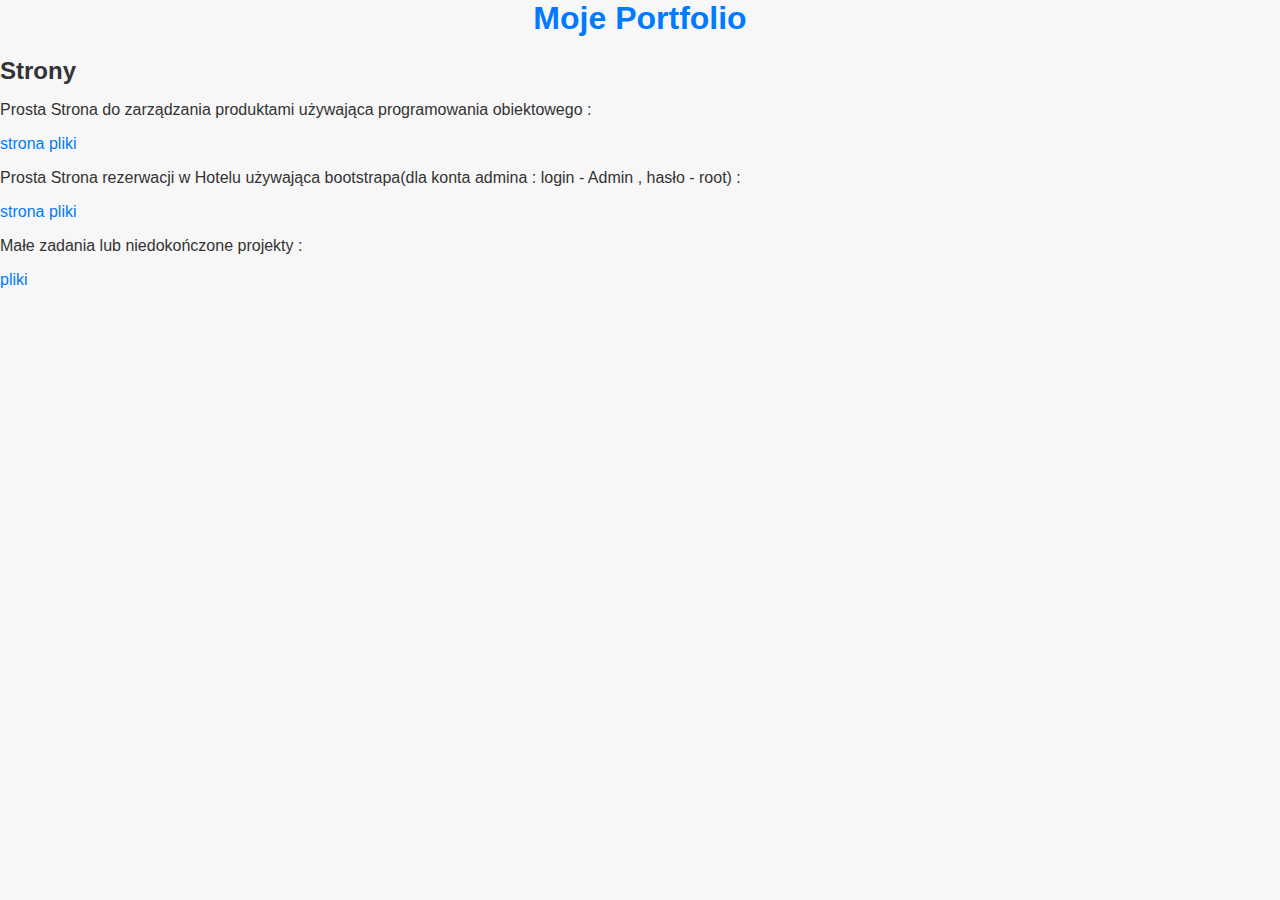
==== docs/index.html @ 1ae71fed "Update index.html" ====
<!DOCTYPE html>
<html>
<head>
  <title>Moje Portfolio</title>
  <link rel="stylesheet" type="text/css" href="style.css">
</head>
<body>
  <h1>Moje Portfolio</h1>
  
  <h2>Strony</h2>
  <ul>
    <li><p>Prosta Strona do zarządzania produktami używająca programowania obiektowego : </p><a href="https://sebastiansobol.000webhostapp.com">strona</a> <a href="https://github.com/Seiji6265/ScandiwebTest">pliki</a></li>
    <li><p>Prosta Strona rezerwacji w Hotelu używająca bootstrapa(dla konta admina :  login - Admin , hasło - root) : </p><a href="https://seijihotel.000webhostapp.com">strona</a> <a href="https://github.com/Seiji6265/SeijiHotel">pliki</a></li>
    <li><p>Małe zadania lub niedokończone projekty : </p><a href="https://github.com/Seiji6265/ProsteZadania">pliki</a></li>
  </ul>
  
</body>
</html>
---- docs/style.css ----
body, h1, h2, ul, li, a {
  margin: 0;
  padding: 0;
}
body {
  font-family: Arial, sans-serif;
  background-color: #f7f7f7;
  color: #333;
}

.container {
  max-width: 960px;
  margin: 0 auto;
  padding: 20px;
}

h1 {
  font-size: 32px;
  margin-bottom: 20px;
  text-align: center;
  color: #007bff;
}

h2 {
  font-size: 24px;
  margin-bottom: 15px;
}

ul {
  list-style-type: none;
  margin-bottom: 20px;
}

li {
  margin-bottom: 10px;
}

a {
  color: #007bff;
  text-decoration: none;
}

a:hover {
  text-decoration: underline;
}
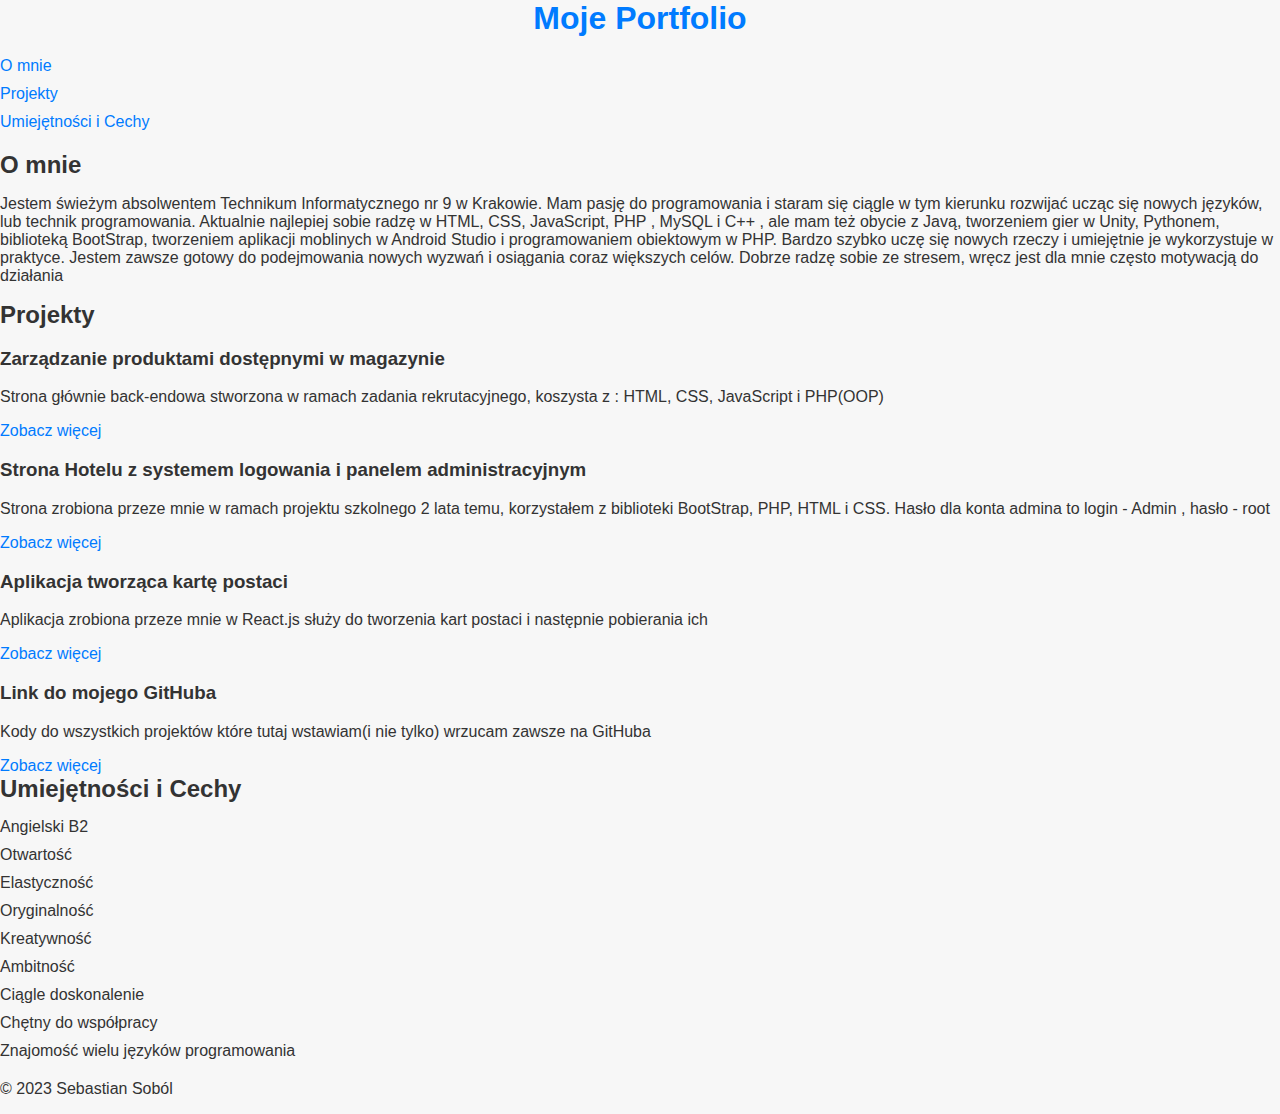
==== commit 174b9092: "Create index.html" ====
--- a/docs/index.html
+++ b/docs/index.html
@@ -1,18 +1,69 @@
 <!DOCTYPE html>
-<html>
+<html lang="pl">
 <head>
-  <title>Moje Portfolio</title>
-  <link rel="stylesheet" type="text/css" href="style.css">
+    <meta charset="UTF-8">
+    <meta name="viewport" content="width=device-width, initial-scale=1.0">
+    <title>Moje Portfolio</title>
+    <link rel="stylesheet" type="text/css" href="style.css">
 </head>
 <body>
-  <h1>Moje Portfolio</h1>
-  
-  <h2>Strony</h2>
-  <ul>
-    <li><p>Prosta Strona do zarządzania produktami używająca programowania obiektowego : </p><a href="https://sebastiansobol.000webhostapp.com">strona</a> <a href="https://github.com/Seiji6265/ScandiwebTest">pliki</a></li>
-    <li><p>Prosta Strona rezerwacji w Hotelu używająca bootstrapa(dla konta admina :  login - Admin , hasło - root) : </p><a href="https://seijihotel.000webhostapp.com">strona</a> <a href="https://github.com/Seiji6265/SeijiHotel">pliki</a></li>
-    <li><p>Małe zadania lub niedokończone projekty : </p><a href="https://github.com/Seiji6265/ProsteZadania">pliki</a></li>
-  </ul>
-  
+  <header>
+    <h1>Moje Portfolio</h1>
+    <nav>
+      <ul>
+        <li><a href="#about">O mnie</a></li>
+        <li><a href="#projects">Projekty</a></li>
+        <li><a href="#skills">Umiejętności i Cechy</a></li>
+      </ul>
+    </nav>
+  </header>
+
+  <section id="about">
+    <h2>O mnie</h2>
+    <p>Jestem świeżym absolwentem Technikum Informatycznego nr 9 w Krakowie. Mam pasję do programowania i staram się ciągle w tym kierunku rozwijać ucząc się nowych języków, lub technik programowania. Aktualnie najlepiej sobie radzę w HTML, CSS, JavaScript, PHP , MySQL i
+        C++ , ale mam też obycie z Javą, tworzeniem gier w Unity, Pythonem, biblioteką BootStrap, tworzeniem aplikacji moblinych w Android Studio i programowaniem obiektowym w PHP. Bardzo szybko uczę się nowych rzeczy i umiejętnie je wykorzystuje w praktyce. Jestem zawsze gotowy do podejmowania nowych wyzwań i osiągania coraz
+        większych celów. Dobrze radzę sobie ze stresem, wręcz jest dla mnie często motywacją do działania</p>
+  </section>
+
+  <section id="projects">
+    <h2>Projekty</h2>
+    <div class="project">
+      <h3>Zarządzanie produktami dostępnymi w magazynie</h3>
+      <p>Strona głównie back-endowa stworzona w ramach zadania rekrutacyjnego, koszysta z : HTML, CSS, JavaScript i PHP(OOP)</p>
+      <a href="https://sebastiansobol.000webhostapp.com">Zobacz więcej</a>
+    </div>
+    <div class="project">
+        <h3>Strona Hotelu z systemem logowania i panelem administracyjnym</h3>
+        <p>Strona zrobiona przeze mnie w ramach projektu szkolnego 2 lata temu, korzystałem z biblioteki BootStrap, PHP, HTML i CSS. Hasło dla konta admina to login - Admin , hasło - root</p>
+        <a href="https://seijihotel.000webhostapp.com">Zobacz więcej</a>
+    </div>
+    <div class="project">
+        <h3>Aplikacja tworząca kartę postaci</h3>
+        <p>Aplikacja zrobiona przeze mnie w React.js służy do tworzenia kart postaci i następnie pobierania ich</p>
+        <a href="https://seiji6265.github.io/ReactApp/">Zobacz więcej</a>
+    </div>
+    <div class="project">
+        <h3>Link do mojego GitHuba</h3>
+        <p>Kody do wszystkich projektów które tutaj wstawiam(i nie tylko) wrzucam zawsze na GitHuba</p>
+        <a href="https://github.com/Seiji6265">Zobacz więcej</a>
+    </div>
+  </section>
+  <section id="skills">
+    <h2>Umiejętności i Cechy</h2>
+    <ul>
+      <li>Angielski B2</li>
+      <li>Otwartość</li>
+      <li>Elastyczność</li>
+      <li>Oryginalność</li>
+      <li>Kreatywność</li>
+      <li>Ambitność</li>
+      <li>Ciągle doskonalenie</li>
+      <li>Chętny do współpracy</li>
+      <li>Znajomość wielu języków programowania</li>
+    </ul>
+  </section>
+  <footer>
+    <p>© 2023 Sebastian Soból</p>
+  </footer>
 </body>
 </html>
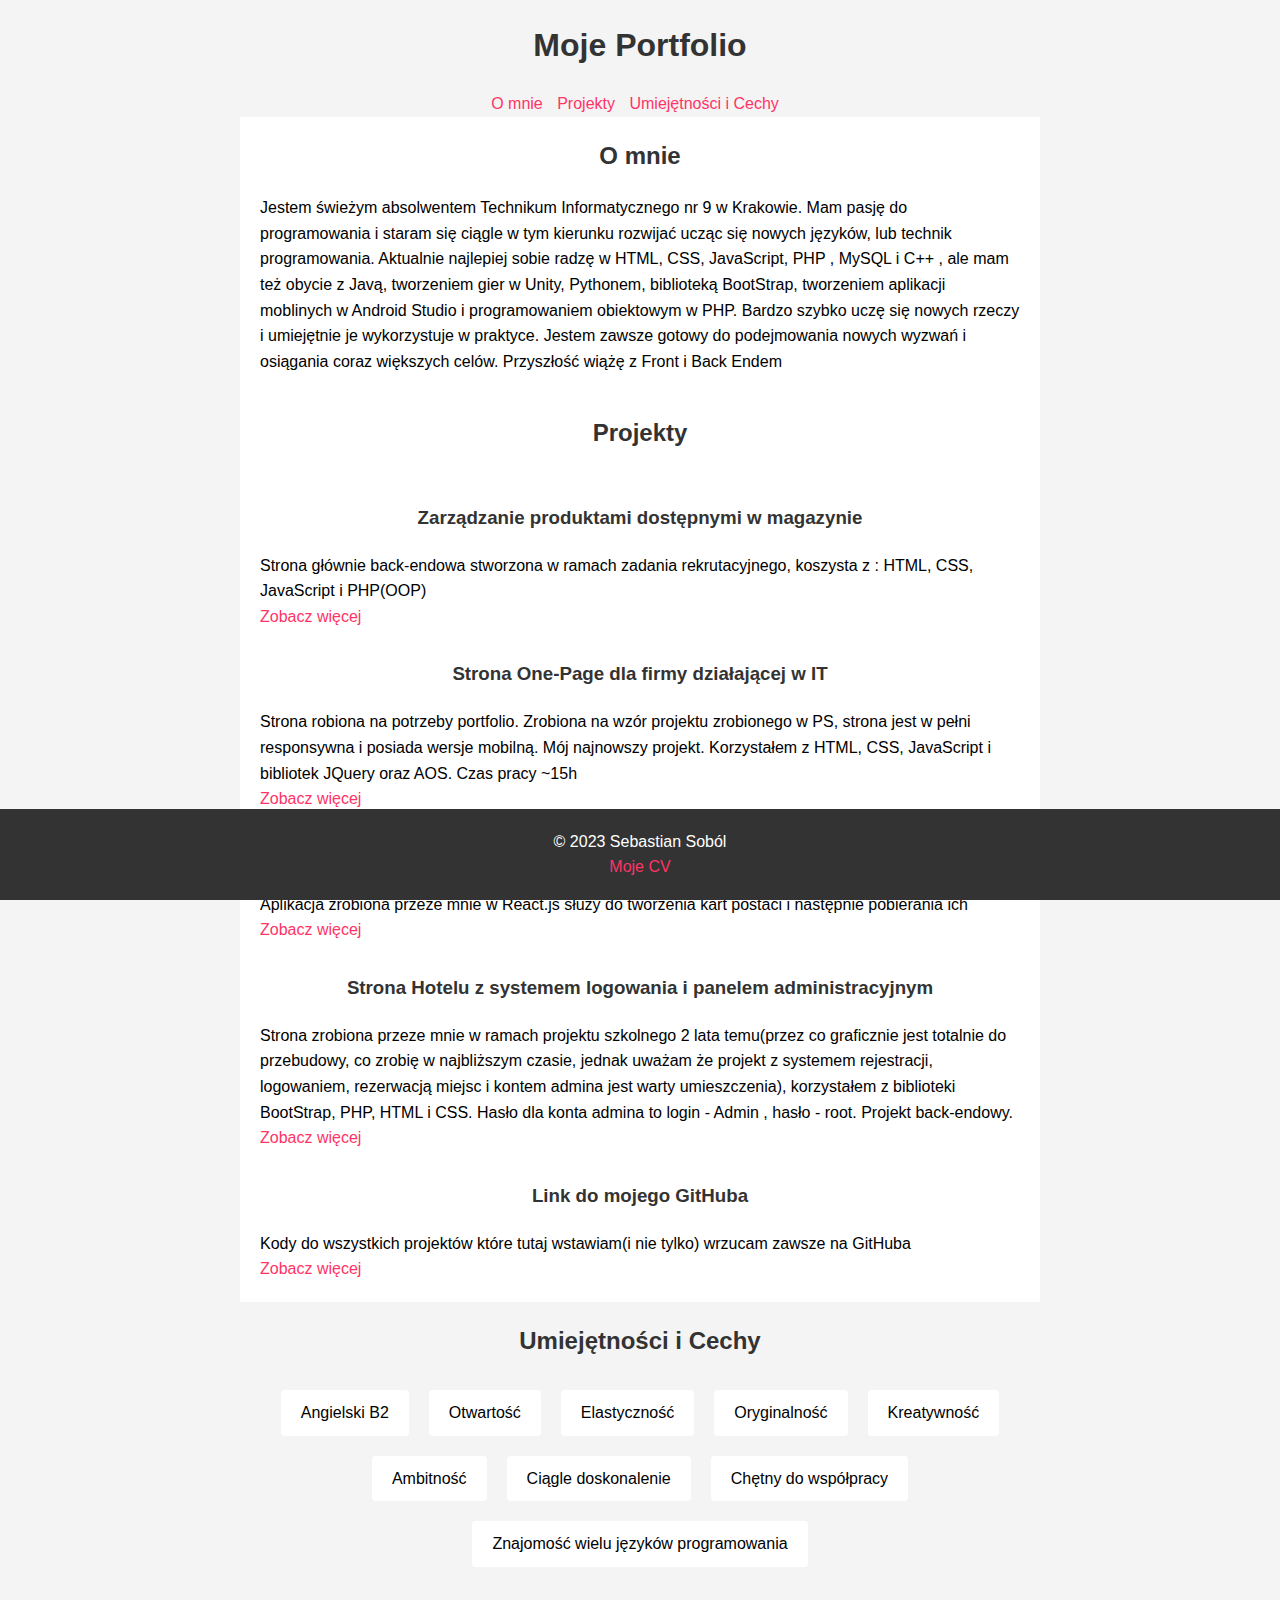
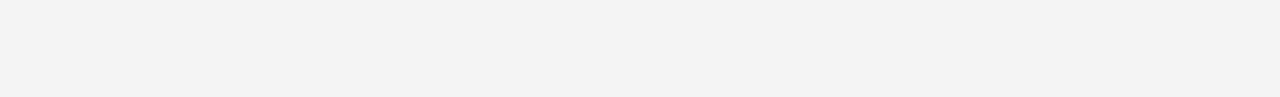
==== commit 873d62da: "Update index.html" ====
--- a/docs/index.html
+++ b/docs/index.html
@@ -22,7 +22,7 @@
     <h2>O mnie</h2>
     <p>Jestem świeżym absolwentem Technikum Informatycznego nr 9 w Krakowie. Mam pasję do programowania i staram się ciągle w tym kierunku rozwijać ucząc się nowych języków, lub technik programowania. Aktualnie najlepiej sobie radzę w HTML, CSS, JavaScript, PHP , MySQL i
         C++ , ale mam też obycie z Javą, tworzeniem gier w Unity, Pythonem, biblioteką BootStrap, tworzeniem aplikacji moblinych w Android Studio i programowaniem obiektowym w PHP. Bardzo szybko uczę się nowych rzeczy i umiejętnie je wykorzystuje w praktyce. Jestem zawsze gotowy do podejmowania nowych wyzwań i osiągania coraz
-        większych celów. Dobrze radzę sobie ze stresem, wręcz jest dla mnie często motywacją do działania</p>
+        większych celów. Przyszłość wiążę z Front i Back Endem</p>
   </section>
 
   <section id="projects">
@@ -32,15 +32,20 @@
       <p>Strona głównie back-endowa stworzona w ramach zadania rekrutacyjnego, koszysta z : HTML, CSS, JavaScript i PHP(OOP)</p>
       <a href="https://sebastiansobol.000webhostapp.com">Zobacz więcej</a>
     </div>
-    <div class="project">
-        <h3>Strona Hotelu z systemem logowania i panelem administracyjnym</h3>
-        <p>Strona zrobiona przeze mnie w ramach projektu szkolnego 2 lata temu, korzystałem z biblioteki BootStrap, PHP, HTML i CSS. Hasło dla konta admina to login - Admin , hasło - root</p>
-        <a href="https://seijihotel.000webhostapp.com">Zobacz więcej</a>
+      <div class="project">
+        <h3>Strona One-Page dla firmy działającej w IT</h3>
+        <p>Strona robiona na potrzeby portfolio. Zrobiona na wzór projektu zrobionego w PS, strona jest w pełni responsywna i posiada wersje mobilną. Mój najnowszy projekt. Korzystałem z HTML, CSS, JavaScript i bibliotek JQuery oraz AOS. Czas pracy ~15h</p>
+        <a href="https://seiji6265.github.io/Doob/">Zobacz więcej</a>
     </div>
-    <div class="project">
+      <div class="project">
         <h3>Aplikacja tworząca kartę postaci</h3>
         <p>Aplikacja zrobiona przeze mnie w React.js służy do tworzenia kart postaci i następnie pobierania ich</p>
         <a href="https://seiji6265.github.io/ReactApp/">Zobacz więcej</a>
+    </div>
+    <div class="project">
+        <h3>Strona Hotelu z systemem logowania i panelem administracyjnym</h3>
+        <p>Strona zrobiona przeze mnie w ramach projektu szkolnego 2 lata temu(przez co graficznie jest totalnie do przebudowy, co zrobię w najbliższym czasie, jednak uważam że projekt z systemem rejestracji, logowaniem, rezerwacją miejsc i kontem admina jest warty umieszczenia), korzystałem z biblioteki BootStrap, PHP, HTML i CSS. Hasło dla konta admina to login - Admin , hasło - root. Projekt back-endowy.</p>
+        <a href="https://seijihotel.000webhostapp.com">Zobacz więcej</a>
     </div>
     <div class="project">
         <h3>Link do mojego GitHuba</h3>
@@ -64,6 +69,7 @@
   </section>
   <footer>
     <p>© 2023 Sebastian Soból</p>
+    <p><a href="MojeCV.pdf" download>Moje CV</a></p>
   </footer>
 </body>
 </html>
--- a/docs/style.css
+++ b/docs/style.css
@@ -1,45 +1,89 @@
-body, h1, h2, ul, li, a {
-  margin: 0;
-  padding: 0;
+
+* {
+    margin: 0;
+    padding: 0;
+    box-sizing: border-box;
 }
 body {
-  font-family: Arial, sans-serif;
-  background-color: #f7f7f7;
-  color: #333;
+    font-family: Arial, sans-serif;
+    line-height: 1.6;
+    background-color: #f4f4f4;
+    padding: 20px;
 }
-
+  
 .container {
-  max-width: 960px;
-  margin: 0 auto;
-  padding: 20px;
+    max-width: 960px;
+    margin: 0 auto;
 }
-
-h1 {
-  font-size: 32px;
-  margin-bottom: 20px;
-  text-align: center;
-  color: #007bff;
+  
+h1, h2, h3 {
+    margin-bottom: 20px;
+    text-align: center;
+    color: #333333;
 }
-
-h2 {
-  font-size: 24px;
-  margin-bottom: 15px;
+  
+nav ul {
+    list-style-type: none;
+    text-align: center;
 }
-
-ul {
-  list-style-type: none;
-  margin-bottom: 20px;
+  
+nav li {
+    display: inline;
+    margin-right: 10px;
 }
-
-li {
-  margin-bottom: 10px;
+  
+a {
+    text-decoration: none;
+    color: #ff3366;
 }
-
-a {
-  color: #007bff;
-  text-decoration: none;
+section {
+    padding: 40px 0;
 }
-
-a:hover {
-  text-decoration: underline;
+  
+#about {
+    background-color: #ffffff;
+    padding: 20px;
+    max-width: 800px;
+    margin: 0 auto;
 }
+  
+#projects {
+    background-color: #ffffff;
+    padding: 20px;
+    max-width: 800px;
+    margin: 0 auto;
+}
+.project {
+    padding-top:30px;
+}
+#skills {
+    background-color: #f4f4f4;
+    padding: 20px;
+    padding-bottom: 100px;
+    max-width: 800px;
+    margin: 0 auto;
+}
+  
+#skills ul {
+    list-style-type: none;
+    display: flex;
+    flex-wrap: wrap;
+    justify-content: center;
+}
+  
+#skills li {
+    background-color: #ffffff;
+    border-radius: 4px;
+    padding: 10px 20px;
+    margin: 10px;
+}
+footer {
+    background-color: #333333;
+    color: #ffffff;
+    text-align: center;
+    padding: 20px;
+    position: fixed;
+    bottom: 0;
+    left: 0;
+    width: 100%;
+}
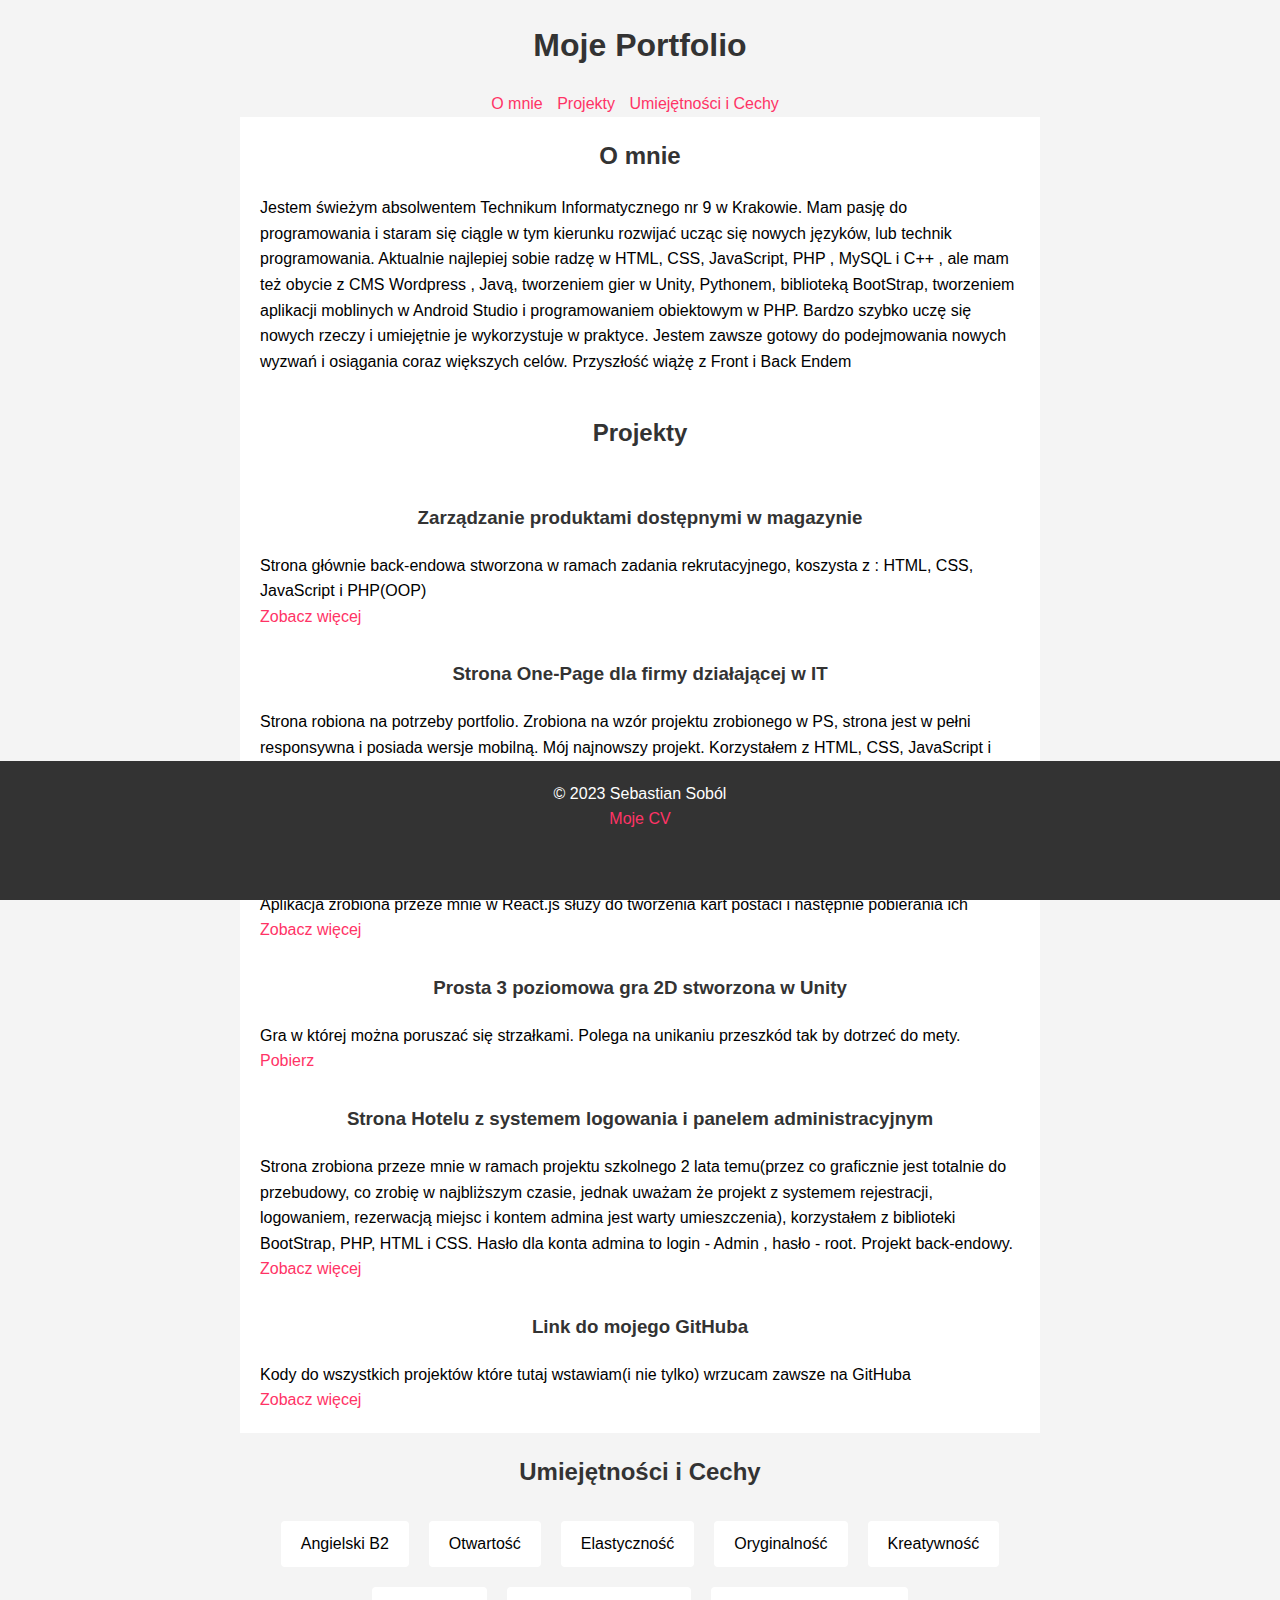
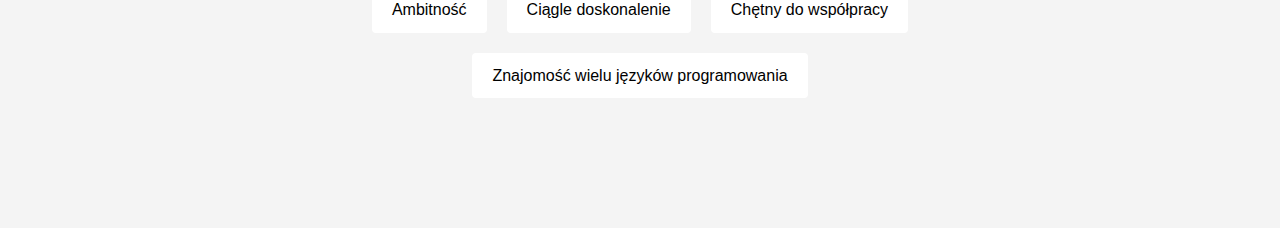
==== commit c3a5ca0a: "Update index.html" ====
--- a/docs/index.html
+++ b/docs/index.html
@@ -5,6 +5,7 @@
     <meta name="viewport" content="width=device-width, initial-scale=1.0">
     <title>Moje Portfolio</title>
     <link rel="stylesheet" type="text/css" href="style.css">
+    <link rel='stylesheet' href='https://cdn-uicons.flaticon.com/uicons-brands/css/uicons-brands.css'>
 </head>
 <body>
   <header>
@@ -21,7 +22,7 @@
   <section id="about">
     <h2>O mnie</h2>
     <p>Jestem świeżym absolwentem Technikum Informatycznego nr 9 w Krakowie. Mam pasję do programowania i staram się ciągle w tym kierunku rozwijać ucząc się nowych języków, lub technik programowania. Aktualnie najlepiej sobie radzę w HTML, CSS, JavaScript, PHP , MySQL i
-        C++ , ale mam też obycie z Javą, tworzeniem gier w Unity, Pythonem, biblioteką BootStrap, tworzeniem aplikacji moblinych w Android Studio i programowaniem obiektowym w PHP. Bardzo szybko uczę się nowych rzeczy i umiejętnie je wykorzystuje w praktyce. Jestem zawsze gotowy do podejmowania nowych wyzwań i osiągania coraz
+        C++ , ale mam też obycie z CMS Wordpress , Javą, tworzeniem gier w Unity, Pythonem, biblioteką BootStrap, tworzeniem aplikacji moblinych w Android Studio i programowaniem obiektowym w PHP. Bardzo szybko uczę się nowych rzeczy i umiejętnie je wykorzystuje w praktyce. Jestem zawsze gotowy do podejmowania nowych wyzwań i osiągania coraz
         większych celów. Przyszłość wiążę z Front i Back Endem</p>
   </section>
 
@@ -41,6 +42,11 @@
         <h3>Aplikacja tworząca kartę postaci</h3>
         <p>Aplikacja zrobiona przeze mnie w React.js służy do tworzenia kart postaci i następnie pobierania ich</p>
         <a href="https://seiji6265.github.io/ReactApp/">Zobacz więcej</a>
+    </div>
+    <div class="project">
+        <h3>Prosta 3 poziomowa gra 2D stworzona w Unity</h3>
+        <p>Gra w której można poruszać się strzałkami. Polega na unikaniu przeszkód tak by dotrzeć do mety.</p>
+        <a href="MojaGra.7z" download>Pobierz</a>
     </div>
     <div class="project">
         <h3>Strona Hotelu z systemem logowania i panelem administracyjnym</h3>
@@ -70,6 +76,7 @@
   <footer>
     <p>© 2023 Sebastian Soból</p>
     <p><a href="MojeCV.pdf" download>Moje CV</a></p>
+    <a href="https://www.linkedin.com/in/sebastian-soból-359a64277/"><i class="fi fi-brands-linkedin"></i></a><a href="https://github.com/Seiji6265"><i class="fi fi-brands-github"></i></a>
   </footer>
 </body>
 </html>
--- a/docs/style.css
+++ b/docs/style.css
@@ -87,3 +87,8 @@
     left: 0;
     width: 100%;
 }
+footer i{
+    font-size: 30px;
+    color:white;
+    margin-left: 10px;
+}
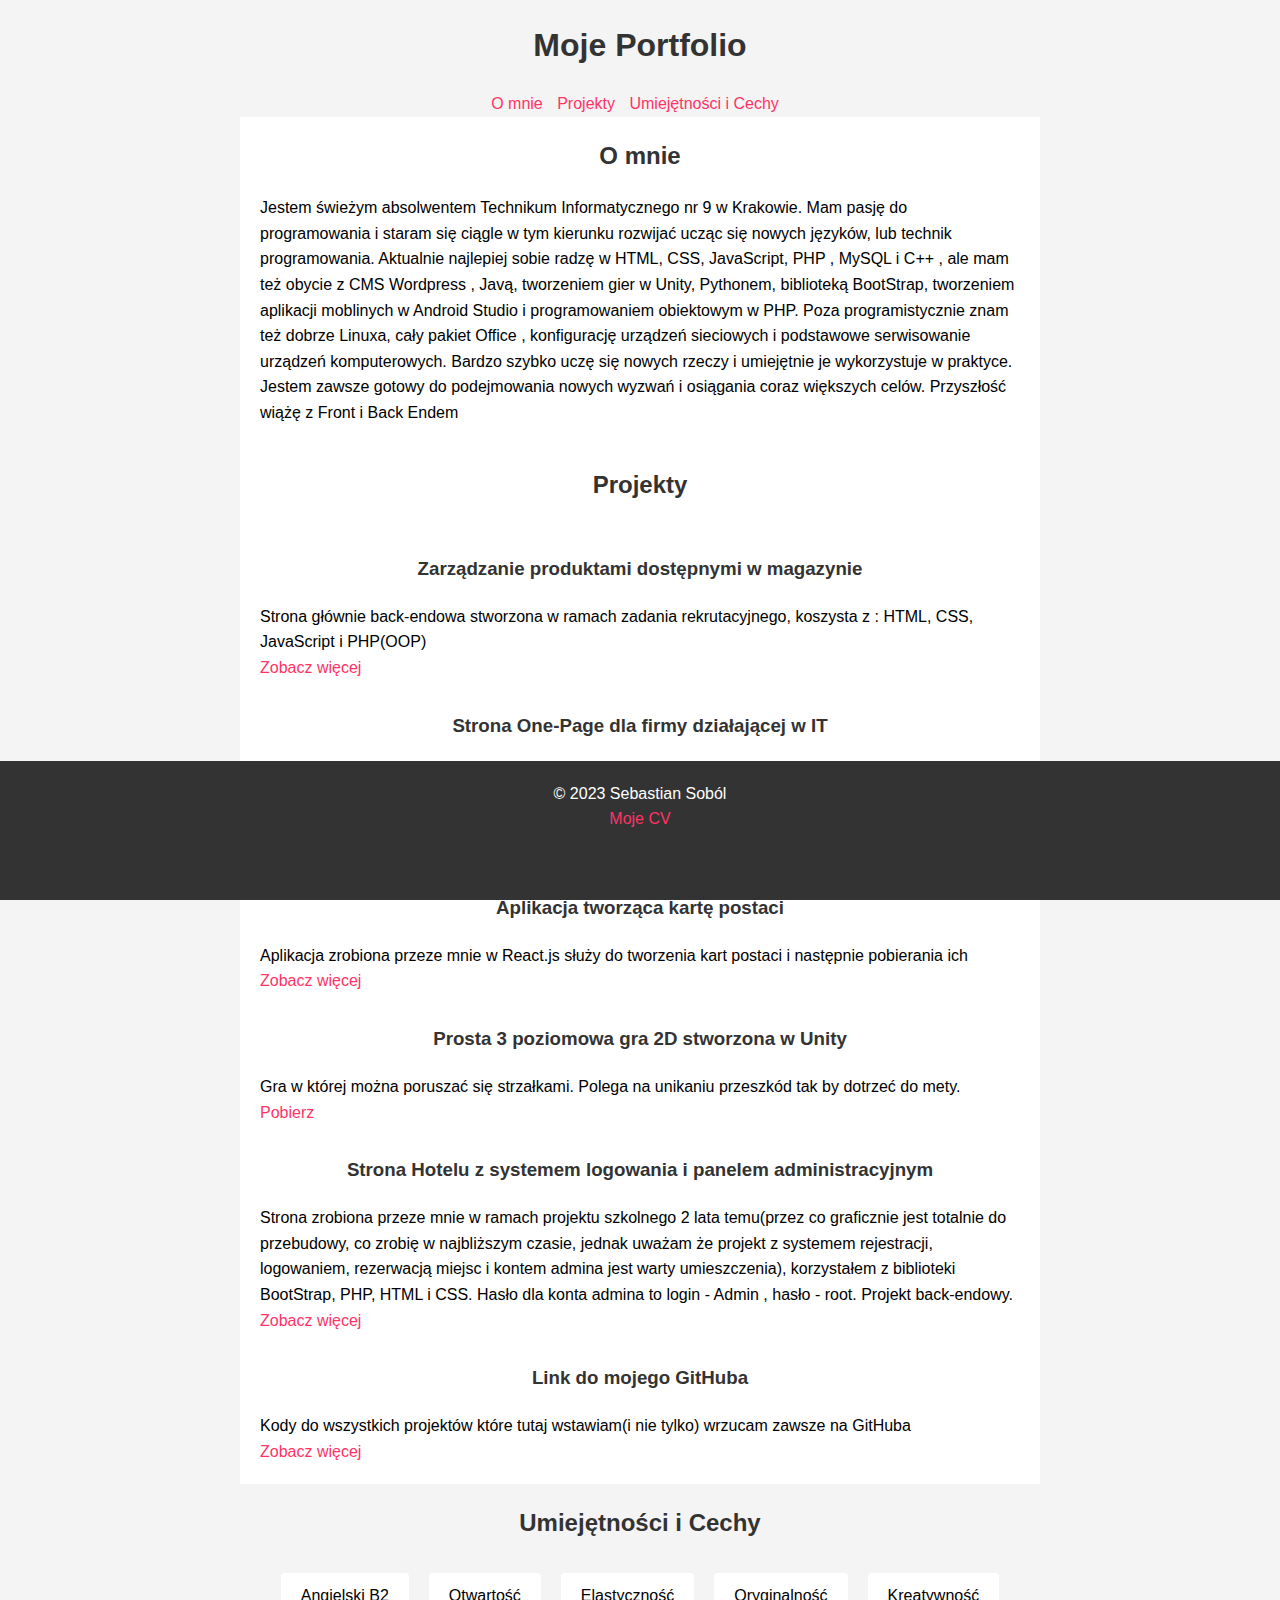
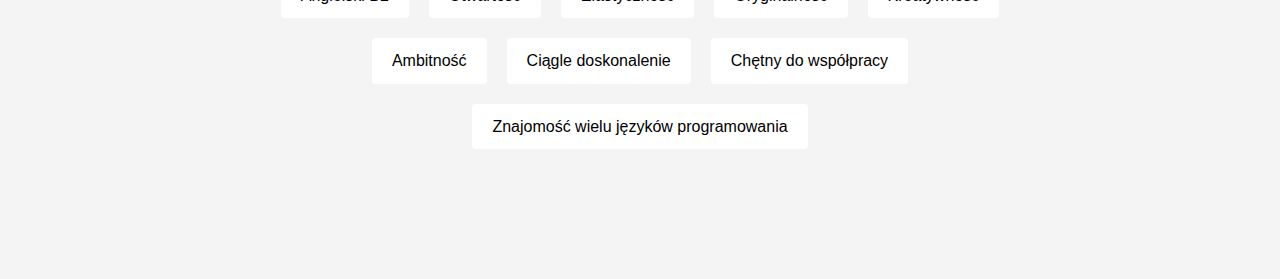
==== commit 63e4ca8f: "Update index.html" ====
--- a/docs/index.html
+++ b/docs/index.html
@@ -22,7 +22,7 @@
   <section id="about">
     <h2>O mnie</h2>
     <p>Jestem świeżym absolwentem Technikum Informatycznego nr 9 w Krakowie. Mam pasję do programowania i staram się ciągle w tym kierunku rozwijać ucząc się nowych języków, lub technik programowania. Aktualnie najlepiej sobie radzę w HTML, CSS, JavaScript, PHP , MySQL i
-        C++ , ale mam też obycie z CMS Wordpress , Javą, tworzeniem gier w Unity, Pythonem, biblioteką BootStrap, tworzeniem aplikacji moblinych w Android Studio i programowaniem obiektowym w PHP. Bardzo szybko uczę się nowych rzeczy i umiejętnie je wykorzystuje w praktyce. Jestem zawsze gotowy do podejmowania nowych wyzwań i osiągania coraz
+        C++ , ale mam też obycie z CMS Wordpress , Javą, tworzeniem gier w Unity, Pythonem, biblioteką BootStrap, tworzeniem aplikacji moblinych w Android Studio i programowaniem obiektowym w PHP. Poza programistycznie znam też dobrze Linuxa, cały pakiet Office , konfigurację urządzeń sieciowych i podstawowe serwisowanie urządzeń komputerowych. Bardzo szybko uczę się nowych rzeczy i umiejętnie je wykorzystuje w praktyce. Jestem zawsze gotowy do podejmowania nowych wyzwań i osiągania coraz
         większych celów. Przyszłość wiążę z Front i Back Endem</p>
   </section>
 
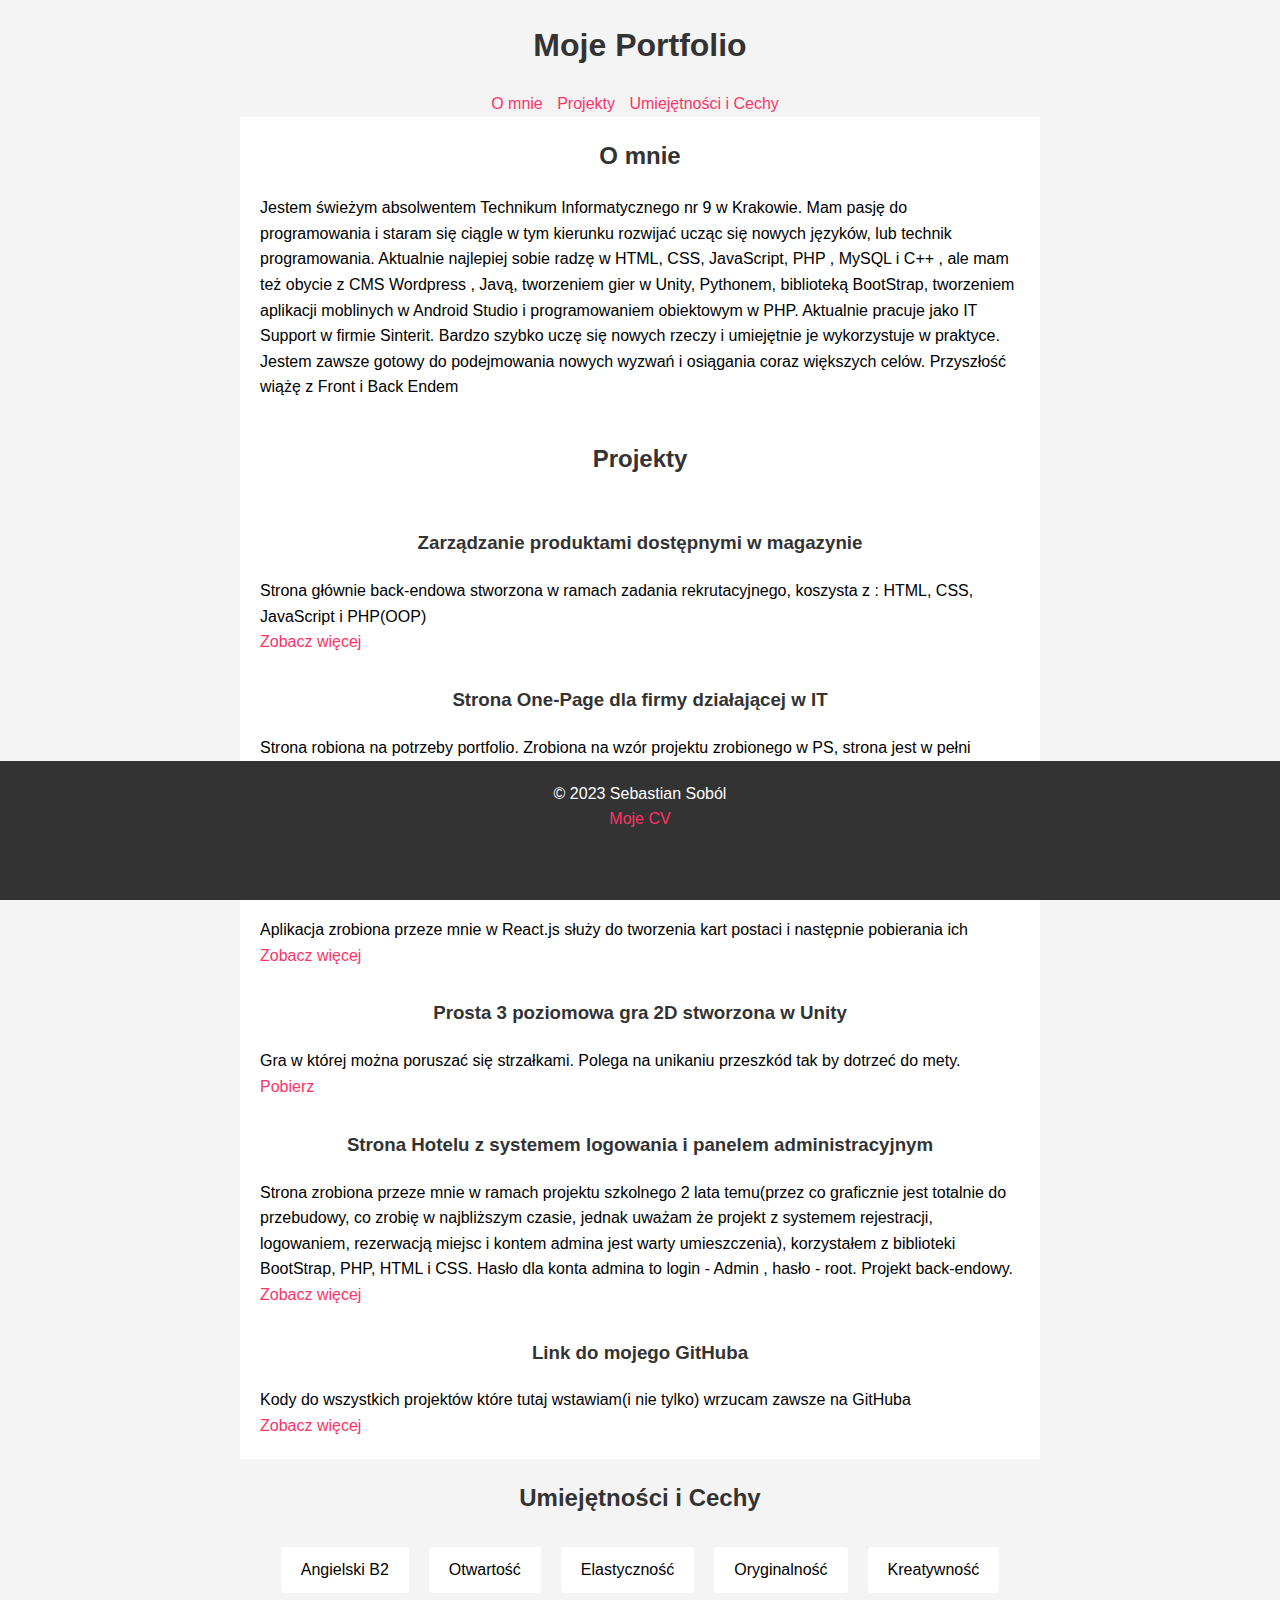
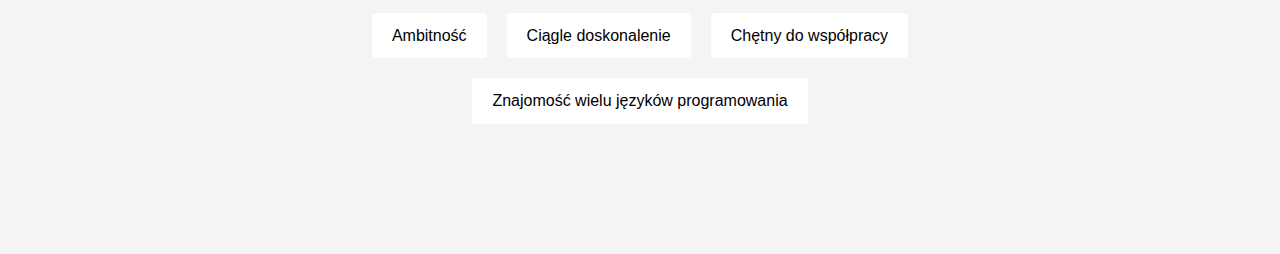
==== commit 52a823b3: "Update index.html" ====
--- a/docs/index.html
+++ b/docs/index.html
@@ -22,7 +22,7 @@
   <section id="about">
     <h2>O mnie</h2>
     <p>Jestem świeżym absolwentem Technikum Informatycznego nr 9 w Krakowie. Mam pasję do programowania i staram się ciągle w tym kierunku rozwijać ucząc się nowych języków, lub technik programowania. Aktualnie najlepiej sobie radzę w HTML, CSS, JavaScript, PHP , MySQL i
-        C++ , ale mam też obycie z CMS Wordpress , Javą, tworzeniem gier w Unity, Pythonem, biblioteką BootStrap, tworzeniem aplikacji moblinych w Android Studio i programowaniem obiektowym w PHP. Poza programistycznie znam też dobrze Linuxa, cały pakiet Office , konfigurację urządzeń sieciowych i podstawowe serwisowanie urządzeń komputerowych. Bardzo szybko uczę się nowych rzeczy i umiejętnie je wykorzystuje w praktyce. Jestem zawsze gotowy do podejmowania nowych wyzwań i osiągania coraz
+        C++ , ale mam też obycie z CMS Wordpress , Javą, tworzeniem gier w Unity, Pythonem, biblioteką BootStrap, tworzeniem aplikacji moblinych w Android Studio i programowaniem obiektowym w PHP. Aktualnie pracuje jako IT Support w firmie Sinterit. Bardzo szybko uczę się nowych rzeczy i umiejętnie je wykorzystuje w praktyce. Jestem zawsze gotowy do podejmowania nowych wyzwań i osiągania coraz
         większych celów. Przyszłość wiążę z Front i Back Endem</p>
   </section>
 
@@ -75,7 +75,7 @@
   </section>
   <footer>
     <p>© 2023 Sebastian Soból</p>
-    <p><a href="MojeCV.pdf" download>Moje CV</a></p>
+    <p><a href="Sebastian-Sobol-CV-Maj2024.pdf" download>Moje CV</a></p>
     <a href="https://www.linkedin.com/in/sebastian-soból-359a64277/"><i class="fi fi-brands-linkedin"></i></a><a href="https://github.com/Seiji6265"><i class="fi fi-brands-github"></i></a>
   </footer>
 </body>
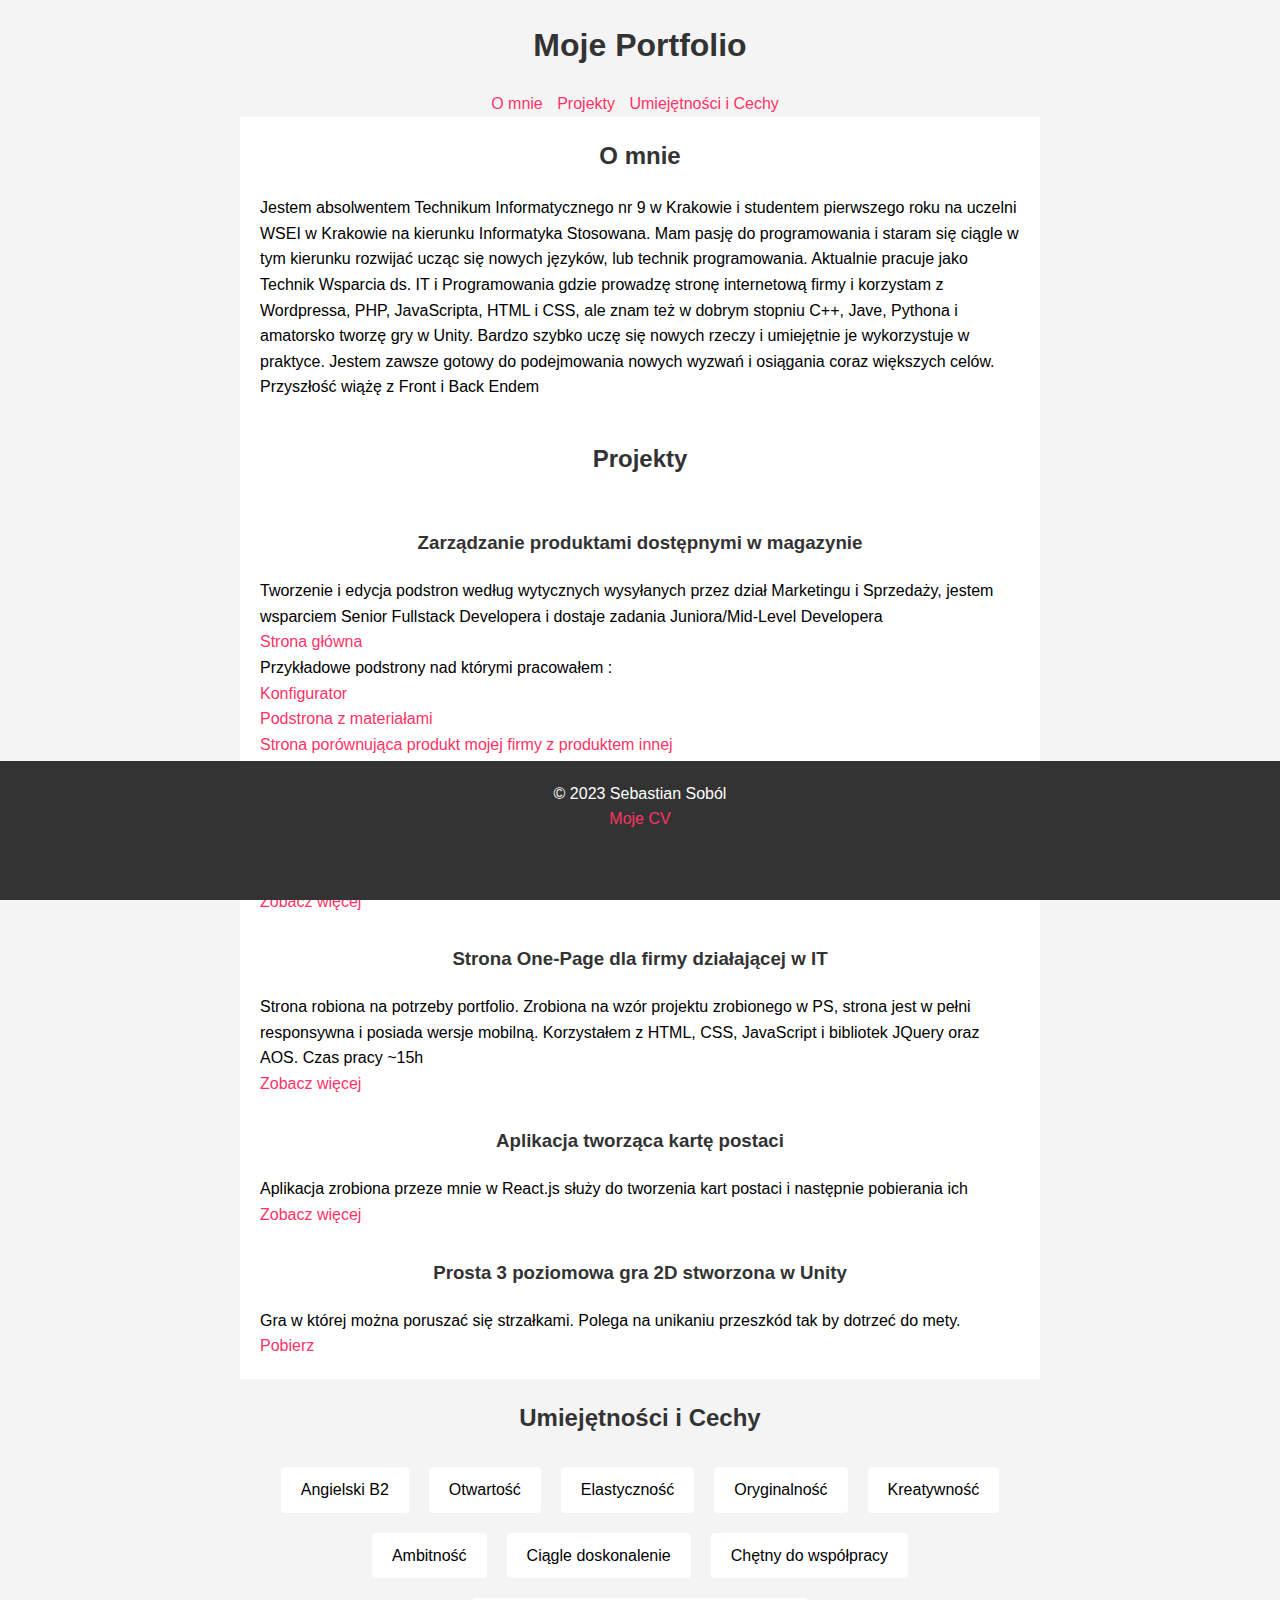
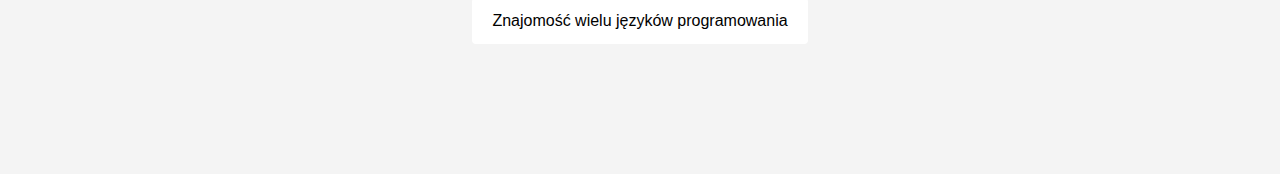
==== commit 6f01d6b2: "Update index.html" ====
--- a/docs/index.html
+++ b/docs/index.html
@@ -21,8 +21,7 @@
 
   <section id="about">
     <h2>O mnie</h2>
-    <p>Jestem świeżym absolwentem Technikum Informatycznego nr 9 w Krakowie. Mam pasję do programowania i staram się ciągle w tym kierunku rozwijać ucząc się nowych języków, lub technik programowania. Aktualnie najlepiej sobie radzę w HTML, CSS, JavaScript, PHP , MySQL i
-        C++ , ale mam też obycie z CMS Wordpress , Javą, tworzeniem gier w Unity, Pythonem, biblioteką BootStrap, tworzeniem aplikacji moblinych w Android Studio i programowaniem obiektowym w PHP. Aktualnie pracuje jako IT Support w firmie Sinterit. Bardzo szybko uczę się nowych rzeczy i umiejętnie je wykorzystuje w praktyce. Jestem zawsze gotowy do podejmowania nowych wyzwań i osiągania coraz
+    <p>Jestem absolwentem Technikum Informatycznego nr 9 w Krakowie i studentem pierwszego roku na uczelni WSEI w Krakowie na kierunku Informatyka Stosowana. Mam pasję do programowania i staram się ciągle w tym kierunku rozwijać ucząc się nowych języków, lub technik programowania. Aktualnie pracuje jako Technik Wsparcia ds. IT i Programowania gdzie prowadzę stronę internetową firmy i korzystam z Wordpressa, PHP, JavaScripta, HTML i CSS,  ale znam też w dobrym stopniu C++, Jave, Pythona i amatorsko tworzę gry w Unity. Bardzo szybko uczę się nowych rzeczy i umiejętnie je wykorzystuje w praktyce. Jestem zawsze gotowy do podejmowania nowych wyzwań i osiągania coraz
         większych celów. Przyszłość wiążę z Front i Back Endem</p>
   </section>
 
@@ -30,12 +29,21 @@
     <h2>Projekty</h2>
     <div class="project">
       <h3>Zarządzanie produktami dostępnymi w magazynie</h3>
+      <p>Tworzenie i edycja podstron według wytycznych wysyłanych przez dział Marketingu i Sprzedaży, jestem wsparciem Senior Fullstack Developera i dostaje zadania Juniora/Mid-Level Developera</p>
+      <a href="sinterit.com">Strona główna</a><br>
+      <p>Przykładowe podstrony nad którymi pracowałem :</p>
+      <a href="https://sinterit.com/configurator/step-1-package/">Konfigurator</a> <br>
+      <a href="https://sinterit.com/materials/">Podstrona z materiałami</a> <br>
+      <a href="https://sinterit.com/lisa-x-vs-fuse-1/">Strona porównująca produkt mojej firmy z produktem innej</a> 
+    </div>
+    <div class="project">
+      <h3>Administracja stroną firmową i jej bieżaca edycja/naprawa błedów </h3>
       <p>Strona głównie back-endowa stworzona w ramach zadania rekrutacyjnego, koszysta z : HTML, CSS, JavaScript i PHP(OOP)</p>
       <a href="https://sebastiansobol.000webhostapp.com">Zobacz więcej</a>
     </div>
-      <div class="project">
+    <div class="project">
         <h3>Strona One-Page dla firmy działającej w IT</h3>
-        <p>Strona robiona na potrzeby portfolio. Zrobiona na wzór projektu zrobionego w PS, strona jest w pełni responsywna i posiada wersje mobilną. Mój najnowszy projekt. Korzystałem z HTML, CSS, JavaScript i bibliotek JQuery oraz AOS. Czas pracy ~15h</p>
+        <p>Strona robiona na potrzeby portfolio. Zrobiona na wzór projektu zrobionego w PS, strona jest w pełni responsywna i posiada wersje mobilną. Korzystałem z HTML, CSS, JavaScript i bibliotek JQuery oraz AOS. Czas pracy ~15h</p>
         <a href="https://seiji6265.github.io/Doob/">Zobacz więcej</a>
     </div>
       <div class="project">
@@ -47,16 +55,6 @@
         <h3>Prosta 3 poziomowa gra 2D stworzona w Unity</h3>
         <p>Gra w której można poruszać się strzałkami. Polega na unikaniu przeszkód tak by dotrzeć do mety.</p>
         <a href="MojaGra.7z" download>Pobierz</a>
-    </div>
-    <div class="project">
-        <h3>Strona Hotelu z systemem logowania i panelem administracyjnym</h3>
-        <p>Strona zrobiona przeze mnie w ramach projektu szkolnego 2 lata temu(przez co graficznie jest totalnie do przebudowy, co zrobię w najbliższym czasie, jednak uważam że projekt z systemem rejestracji, logowaniem, rezerwacją miejsc i kontem admina jest warty umieszczenia), korzystałem z biblioteki BootStrap, PHP, HTML i CSS. Hasło dla konta admina to login - Admin , hasło - root. Projekt back-endowy.</p>
-        <a href="https://seijihotel.000webhostapp.com">Zobacz więcej</a>
-    </div>
-    <div class="project">
-        <h3>Link do mojego GitHuba</h3>
-        <p>Kody do wszystkich projektów które tutaj wstawiam(i nie tylko) wrzucam zawsze na GitHuba</p>
-        <a href="https://github.com/Seiji6265">Zobacz więcej</a>
     </div>
   </section>
   <section id="skills">
